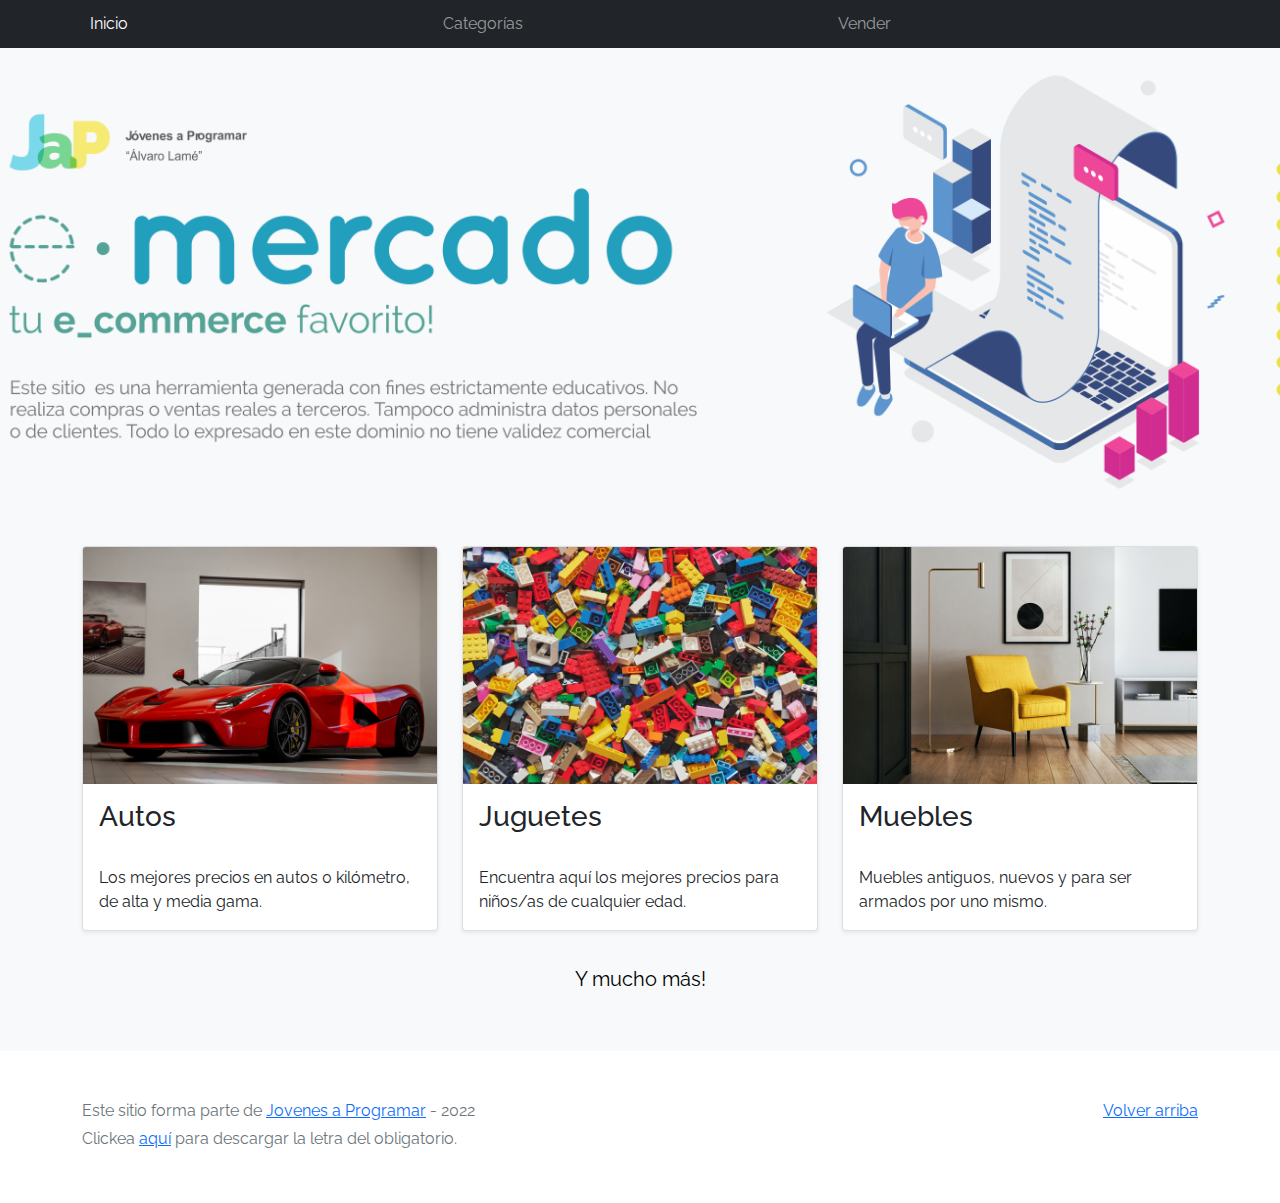
==== index.html @ d22d3092 "Primer push" ====
<!DOCTYPE html>
<html lang="es">

<head>
  <meta http-equiv="Content-Type" content="text/html; charset=UTF-8">
  <meta name="viewport" content="width=device-width, initial-scale=1, shrink-to-fit=no">
  <title>eMercado - Todo lo que busques está aquí</title>

  <link href="https://fonts.googleapis.com/css?family=Raleway:300,300i,400,400i,700,700i,900,900i" rel="stylesheet">
  <link href="css/bootstrap.min.css" rel="stylesheet">
  <link href="css/styles.css" rel="stylesheet">
</head>

<body>
  <nav class="navbar navbar-expand-lg navbar-dark bg-dark p-1">
    <div class="container">
      <button class="navbar-toggler" type="button" data-bs-toggle="collapse" data-bs-target="#navbarNav"
        aria-controls="navbarNav" aria-expanded="false" aria-label="Toggle navigation">
        <span class="navbar-toggler-icon"></span>
      </button>
      <div class="collapse navbar-collapse" id="navbarNav">
        <ul class="navbar-nav w-100 justify-content-between">
          <li class="nav-item">
            <a class="nav-link active" href="index.html">Inicio</a>
          </li>
          <li class="nav-item">
            <a class="nav-link" href="categories.html">Categorías</a>
          </li>
          <li class="nav-item">
            <a class="nav-link" href="sell.html">Vender</a>
          </li>
          <li class="nav-item">
          </li>
        </ul>
      </div>
    </div>
  </nav>
  <main>
    <div class="jumbotron text-center"></div>
    <div class="album py-5 bg-light">
      <div class="container">
        <div class="row">
          <div class="col-md-4">
            <div class="card mb-4 shadow-sm custom-card cursor-active" id="autos">
              <img class="bd-placeholder-img card-img-top" src="img/cars_index.jpg"
                alt="Imgagen representativa de la categoría 'Autos'">
              <h3 class="m-3">Autos</h3>
              <div class="card-body">
                <p class="card-text">Los mejores precios en autos 0 kilómetro, de alta y media gama.</p>
              </div>
            </div>
          </div>
          <div class="col-md-4">
            <div class="card mb-4 shadow-sm custom-card cursor-active" id="juguetes">
              <img class="bd-placeholder-img card-img-top" src="img/toys_index.jpg"
                alt="Imgagen representativa de la categoría 'Juguetes'">
              <h3 class="m-3">Juguetes</h3>
              <div class="card-body">
                <p class="card-text">Encuentra aquí los mejores precios para niños/as de cualquier edad.</p>
              </div>
            </div>
          </div>
          <div class="col-md-4">
            <div class="card mb-4 shadow-sm custom-card cursor-active" id="muebles">
              <img class="bd-placeholder-img card-img-top" src="img/furniture_index.jpg"
                alt="Imgagen representativa de la categoría 'Muebles'">
              <h3 class="m-3">Muebles</h3>
              <div class="card-body">
                <p class="card-text">Muebles antiguos, nuevos y para ser armados por uno mismo.</p>
              </div>
            </div>
          </div>
        </div>
        <div class="row">
          <a class="btn btn-light btn-lg btn-block" href="categories.html">Y mucho más!</a>
        </div>
      </div>
    </div>
  </main>
  <footer class="text-muted">
    <div class="container">
      <p class="float-end">
        <a href="#">Volver arriba</a>
      </p>
      <p>Este sitio forma parte de <a href="https://jovenesaprogramar.edu.uy/" target="_blank">Jovenes a Programar</a> -
        2022</p>
      <p>Clickea <a target="_blank" href="Letra.pdf">aquí</a> para descargar la letra del obligatorio.</p>
    </div>
  </footer>
  <script src="js/bootstrap.bundle.min.js"></script>
  <script src="js/index.js"></script>
  <script src="js/init.js"></script>
</body>

</html>
---- css/styles.css ----
.jumbotron,
.card-body,
.container,
.site-header {
  font-family: 'Raleway', serif !important;
}

.jumbotron .display-4 {
  font-weight: bold;
}

nav a {
  text-decoration: none;
}

.bd-placeholder-img {
  font-size: 1.125rem;
  text-anchor: middle;
  -webkit-user-select: none;
  -moz-user-select: none;
  -ms-user-select: none;
  user-select: none;
}

@media (min-width: 768px) {
  .bd-placeholder-img-lg {
    font-size: 3.5rem;
  }
}

.jumbotron {
  height: 50vh;
  padding: 5em inherit;
  margin-bottom: 0;
  background-color: #53C0FB;
  background: url('../img/cover_back.png');
  background-size: cover;
  background-position: center;
  background-repeat: no-repeat;
  color: black;
  font-weight: bold;
}

@media (min-width: 768px) {
  .jumbotron {
    padding-top: 6rem;
    padding-bottom: 6rem;
  }
}

.jumbotron p:last-child {
  margin-bottom: 0;
}

.jumbotron-heading {
  font-weight: 300;
}

.jumbotron .container {
  max-width: 40rem;
  background-color: rgba(255, 255, 255, 0.5);
  border-radius: 10px;
  text-shadow: 1px 1px 2px grey;
}

.jumbotron .lead {
  font-size: 38px;
}

footer {
  padding-top: 3rem;
  padding-bottom: 3rem;
}

footer p {
  margin-bottom: .25rem;
}

.site-header a {
  color: white;
  transition: ease-in-out color .15s;
}

.site-header .dropdown-menu a {
  color: black;
}

.dropzone {
  border: 2px dashed #0087F7;
  border-radius: 5px;
  background: white;
}

.img-fit {
  max-height: 100%;
}

.alert {
  position: fixed;
  top: 80px;
  width: 50%;
  left: 50%;
  transform: translate(-50%, 0);
}

.lds-ring {
  display: inline-block;
  position: relative;
  width: 64px;
  height: 64px;
  top: 50%;
  left: 50%;
}

.cursor-active {
  cursor: pointer;
}

.left {
  float: left;
  padding: 4px;
  background-color: rgba(255, 255, 255, 0.5);
}

.lds-ring div {
  box-sizing: border-box;
  display: block;
  position: absolute;
  width: 51px;
  height: 51px;
  margin: 6px;
  border: 6px solid #fff;
  border-radius: 50%;
  animation: lds-ring 1.2s cubic-bezier(0.5, 0, 0.5, 1) infinite;
  border-color: #fff transparent transparent transparent;
}

.lds-ring div:nth-child(1) {
  animation-delay: -0.45s;
}

.lds-ring div:nth-child(2) {
  animation-delay: -0.3s;
}

.lds-ring div:nth-child(3) {
  animation-delay: -0.15s;
}

@keyframes lds-ring {
  0% {
    transform: rotate(0deg);
  }

  100% {
    transform: rotate(360deg);
  }
}

.signin {
  width: 100%;
  max-width: 330px;
  padding: 15px;
  margin: auto;
}

#spinner-wrapper {
  position: fixed;
  background-color: rgba(0, 0, 0, 0.5);
  width: 100%;
  height: 100%;
  top: 0;
  left: 0;
  z-index: 1021;
  display: none;
}

main {
  min-height: calc(100vh - 210px);
}

a.custom-card,
a.custom-card:hover {
  color: inherit;
  text-decoration: inherit;
}

.checked {
  color: orange;
}
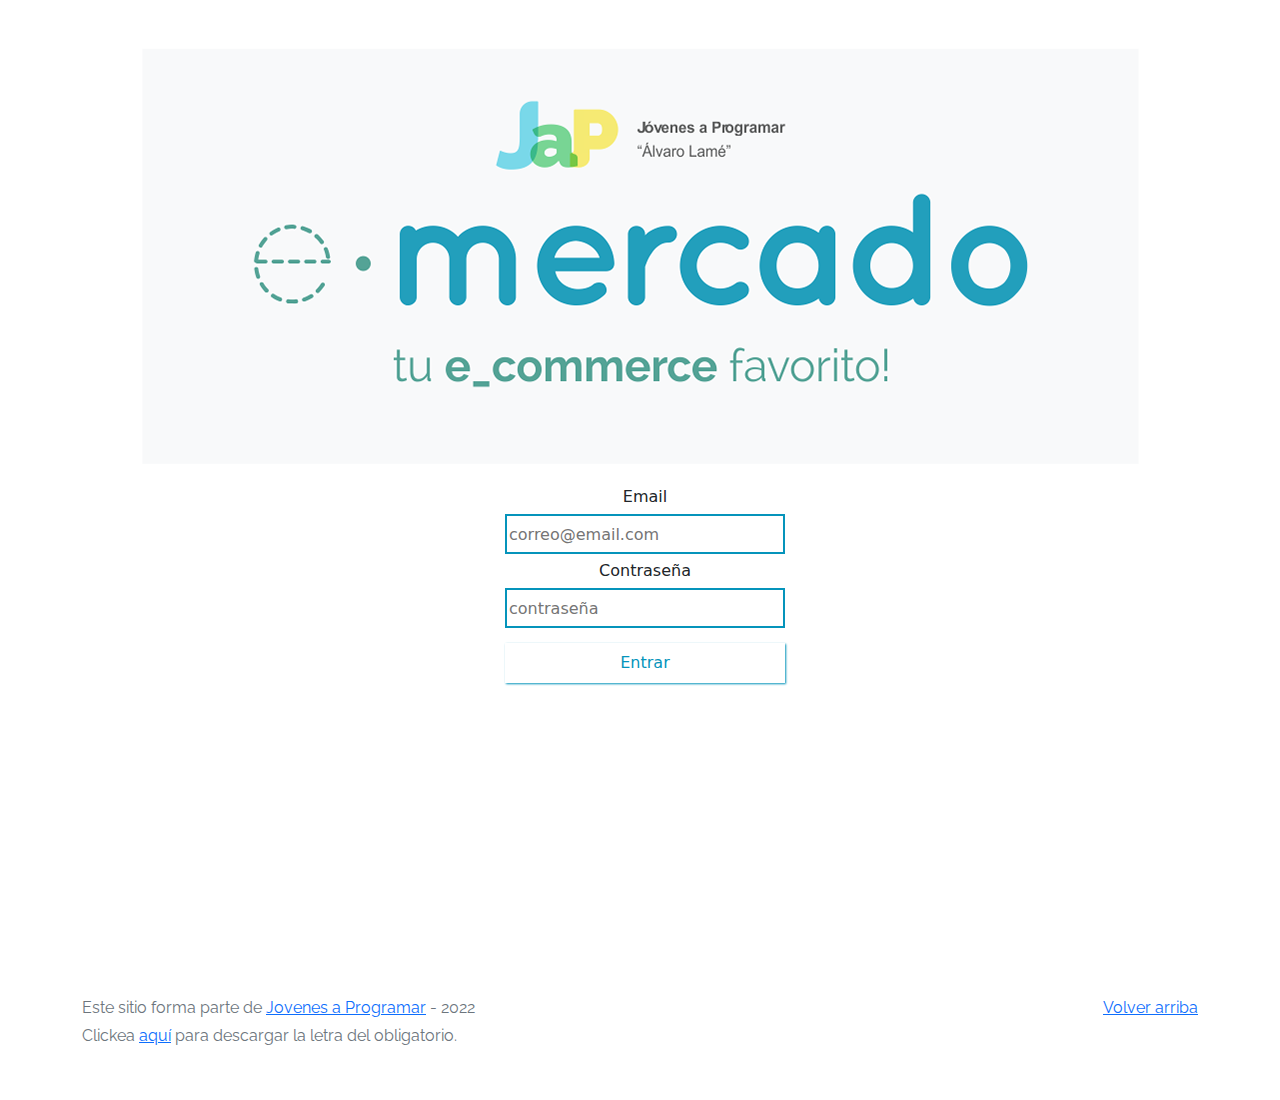
==== commit 78a2632f: "Entrega 1" ====
--- a/index.html
+++ b/index.html
@@ -5,78 +5,42 @@
   <meta http-equiv="Content-Type" content="text/html; charset=UTF-8">
   <meta name="viewport" content="width=device-width, initial-scale=1, shrink-to-fit=no">
   <title>eMercado - Todo lo que busques está aquí</title>
-
+  
   <link href="https://fonts.googleapis.com/css?family=Raleway:300,300i,400,400i,700,700i,900,900i" rel="stylesheet">
   <link href="css/bootstrap.min.css" rel="stylesheet">
   <link href="css/styles.css" rel="stylesheet">
 </head>
+  <div class="loginStyle"></div>
+<body>
 
-<body>
-  <nav class="navbar navbar-expand-lg navbar-dark bg-dark p-1">
-    <div class="container">
-      <button class="navbar-toggler" type="button" data-bs-toggle="collapse" data-bs-target="#navbarNav"
-        aria-controls="navbarNav" aria-expanded="false" aria-label="Toggle navigation">
-        <span class="navbar-toggler-icon"></span>
-      </button>
-      <div class="collapse navbar-collapse" id="navbarNav">
-        <ul class="navbar-nav w-100 justify-content-between">
-          <li class="nav-item">
-            <a class="nav-link active" href="index.html">Inicio</a>
-          </li>
-          <li class="nav-item">
-            <a class="nav-link" href="categories.html">Categorías</a>
-          </li>
-          <li class="nav-item">
-            <a class="nav-link" href="sell.html">Vender</a>
-          </li>
-          <li class="nav-item">
-          </li>
-        </ul>
-      </div>
+    <main class="mt-5">
+      
+        <section>
+        <img src="img/login.png" id="imagen_login">
+        </section>
+
+        <form class="formulario_login">
+
+          <label>Email</label>
+          <input type="text" id="input_correo" placeholder="correo@email.com" autocomplete="off">
+
+          <label>Contraseña</label>
+          <input type="password" id="input_pass" placeholder="contraseña">
+
+          <button type="button" id="boton">Entrar</button>
+
+        </form>
+     
+    </main>
+ 
+
+
+    <div class="alert alert-danger alert-dismissible fade" role="alert" id="alert-danger">
+      <p>Los datos ingresados no cumplen con los requisitos solicitados</p>
+      <button type="button" class="btn-close" aria-label="Close"></button>
     </div>
-  </nav>
-  <main>
-    <div class="jumbotron text-center"></div>
-    <div class="album py-5 bg-light">
-      <div class="container">
-        <div class="row">
-          <div class="col-md-4">
-            <div class="card mb-4 shadow-sm custom-card cursor-active" id="autos">
-              <img class="bd-placeholder-img card-img-top" src="img/cars_index.jpg"
-                alt="Imgagen representativa de la categoría 'Autos'">
-              <h3 class="m-3">Autos</h3>
-              <div class="card-body">
-                <p class="card-text">Los mejores precios en autos 0 kilómetro, de alta y media gama.</p>
-              </div>
-            </div>
-          </div>
-          <div class="col-md-4">
-            <div class="card mb-4 shadow-sm custom-card cursor-active" id="juguetes">
-              <img class="bd-placeholder-img card-img-top" src="img/toys_index.jpg"
-                alt="Imgagen representativa de la categoría 'Juguetes'">
-              <h3 class="m-3">Juguetes</h3>
-              <div class="card-body">
-                <p class="card-text">Encuentra aquí los mejores precios para niños/as de cualquier edad.</p>
-              </div>
-            </div>
-          </div>
-          <div class="col-md-4">
-            <div class="card mb-4 shadow-sm custom-card cursor-active" id="muebles">
-              <img class="bd-placeholder-img card-img-top" src="img/furniture_index.jpg"
-                alt="Imgagen representativa de la categoría 'Muebles'">
-              <h3 class="m-3">Muebles</h3>
-              <div class="card-body">
-                <p class="card-text">Muebles antiguos, nuevos y para ser armados por uno mismo.</p>
-              </div>
-            </div>
-          </div>
-        </div>
-        <div class="row">
-          <a class="btn btn-light btn-lg btn-block" href="categories.html">Y mucho más!</a>
-        </div>
-      </div>
-    </div>
-  </main>
+
+
   <footer class="text-muted">
     <div class="container">
       <p class="float-end">
@@ -86,10 +50,9 @@
         2022</p>
       <p>Clickea <a target="_blank" href="Letra.pdf">aquí</a> para descargar la letra del obligatorio.</p>
     </div>
+
   </footer>
-  <script src="js/bootstrap.bundle.min.js"></script>
-  <script src="js/index.js"></script>
-  <script src="js/init.js"></script>
+  <script src="js/login.js"></script>
 </body>
-
+ </div>
 </html>--- a/css/styles.css
+++ b/css/styles.css
@@ -187,4 +187,45 @@
 
 .checked {
   color: orange;
-}+}
+
+/* login */
+
+.loginStyle{
+  margin: 0;
+  padding: 0;
+  box-sizing: border-box; 
+
+ }  
+.mt-5{
+  height: 100vh;
+  display: flex;
+  justify-content: center;
+}
+.formulario_login{
+  width: 400px;
+  position: absolute;
+  border-radius: 5px;
+  padding: 30px 60px;
+  top: 50%;
+  text-align: center;
+
+}
+.formulario_login input,label,button{
+  display: block;
+  width: 100%;
+  margin: 5px;
+}
+.formulario_login input{
+  height: 40px;
+  border: 2px solid #0594bb;
+}
+.formulario_login button{
+  margin-top: 15px;
+  cursor: pointer;
+  border: none;
+  height: 40px;
+  background-color: white;
+  box-shadow: 1px 1px 2px;
+  color: #0594bb;
+}
